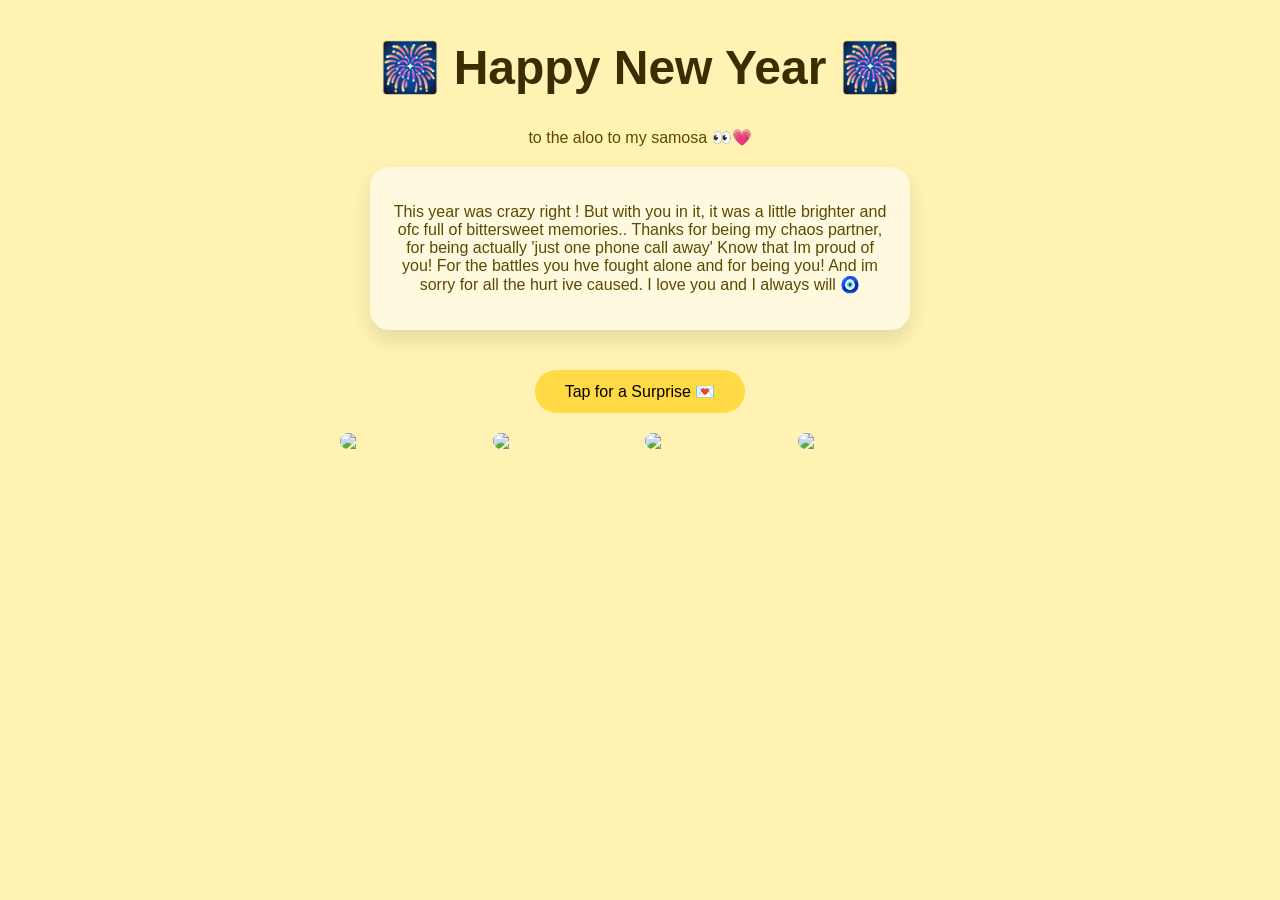
==== index.html @ d5316899 "Add index.html for New Year celebration" ====
<!DOCTYPE html>
<html lang="en">
<head>
<meta charset="UTF-8">
<title>Happy New year sweetheart ✨</title>

<style>
  body {
    margin: 0;
    font-family: 'Poppins', sans-serif;
    background: #fff2b2; /* butter yellow */
    text-align: center;
    overflow-x: hidden;
  }

  h1 {
    margin-top: 40px;
    font-size: 3em;
    color: #3a2d00;
  }

  p {
    color: #5a4a00;
  }

  .card {
    background: rgba(255,255,255,0.6);
    border-radius: 20px;
    padding: 20px;
    margin: 20px auto;
    max-width: 500px;
    box-shadow: 0 10px 20px rgba(0,0,0,0.1);
  }

  button {
    background: #ffda44;
    border: none;
    padding: 12px 30px;
    border-radius: 30px;
    font-size: 1em;
    cursor: pointer;
    margin-top: 20px;
  }

  button:hover {
    background: #ffd000;
  }

  .hidden {
    display: none;
  }

  /* Gallery */
  .gallery {
    display: grid;
    grid-template-columns: repeat(auto-fit, minmax(120px, 1fr));
    gap: 10px;
    padding: 20px;
    max-width: 600px;
    margin: auto;
  }

  .gallery img {
    width: 100%;
    border-radius: 15px;
    object-fit: cover;
  }

  canvas {
    position: fixed;
    top: 0;
    left: 0;
    pointer-events: none;
  }
</style>
</head>

<body>

<canvas id="fireworks"></canvas>

<h1>🎆 Happy New Year 🎆</h1>
<p>to the aloo to my samosa 👀💗</p>

<div class="card">
  <p>
    This year was crazy right !
    But with you in it, it was a little brighter
    and ofc full of bittersweet memories..
    Thanks for being my chaos partner, for being actually 'just one phone call away'
    Know that Im proud of you! For the battles you hve fought alone
    and for being you! 
    And im sorry for all the hurt ive caused. 
    I love you and I always will 🧿

  </p>
</div>

<button onclick="reveal()">Tap for a Surprise 💌</button>

<div id="surprise" class="card hidden">
  <p>
    No matter where life takes us,
    you’ll always be my person.
    Let’s make 2026 better together. 💫
    I hope you live more, love yourself more 
    and fight for your dreams with everything you hve got.
    Cheers 🥂 
    With love,
    Nagina.
  </p>
</div>

<h2 class="hidden" id="gallery title">US 📸🧿</h2>


<div class="gallery hidden" id="gallery">
  <!-- Replace image links with your photos -->
  <img src="https://via.placeholder.com/300">
  <img src="https://via.placeholder.com/300">
  <img src="https://via.placeholder.com/300">
  <img src="https://via.placeholder.com/300">
</div>

<script>
  function reveal() {
    document.getElementById("surprise").classList.remove("hidden");
    document.getElementById("gallery").classList.remove("hidden");
    document.getElementById("galleryTitle").classList.remove("hidden");
  }

  /* Fireworks animation */
  const canvas = document.getElementById('fireworks');
  const ctx = canvas.getContext('2d');
  canvas.width = window.innerWidth;
  canvas.height = window.innerHeight;

  function firework() {
    const x = Math.random() * canvas.width;
    const y = Math.random() * canvas.height / 2;
    const radius = Math.random() * 3 + 2;
    const particles = 30;

    for (let i = 0; i < particles; i++) {
      const angle = (Math.PI * 2) / particles * i;
      const speed = Math.random() * 3 + 2;
      let px = =;
      let py = y;

      const color = `hsl(${Math.random() * 360}, 100%, 60%)`;

      function animate() {
        ctx.fillStyle = color;
        ctx.beginPath();
        ctx.arc(px, py, radius, 0, Math.PI * 2);
        ctx.fill();

        px += Math.cos(angle) * speed;
        py += Math.sin(angle) * speed;
      }

      animate();
    }
  }

  setInterval(firework, 700);
</script>

</body>
</html>
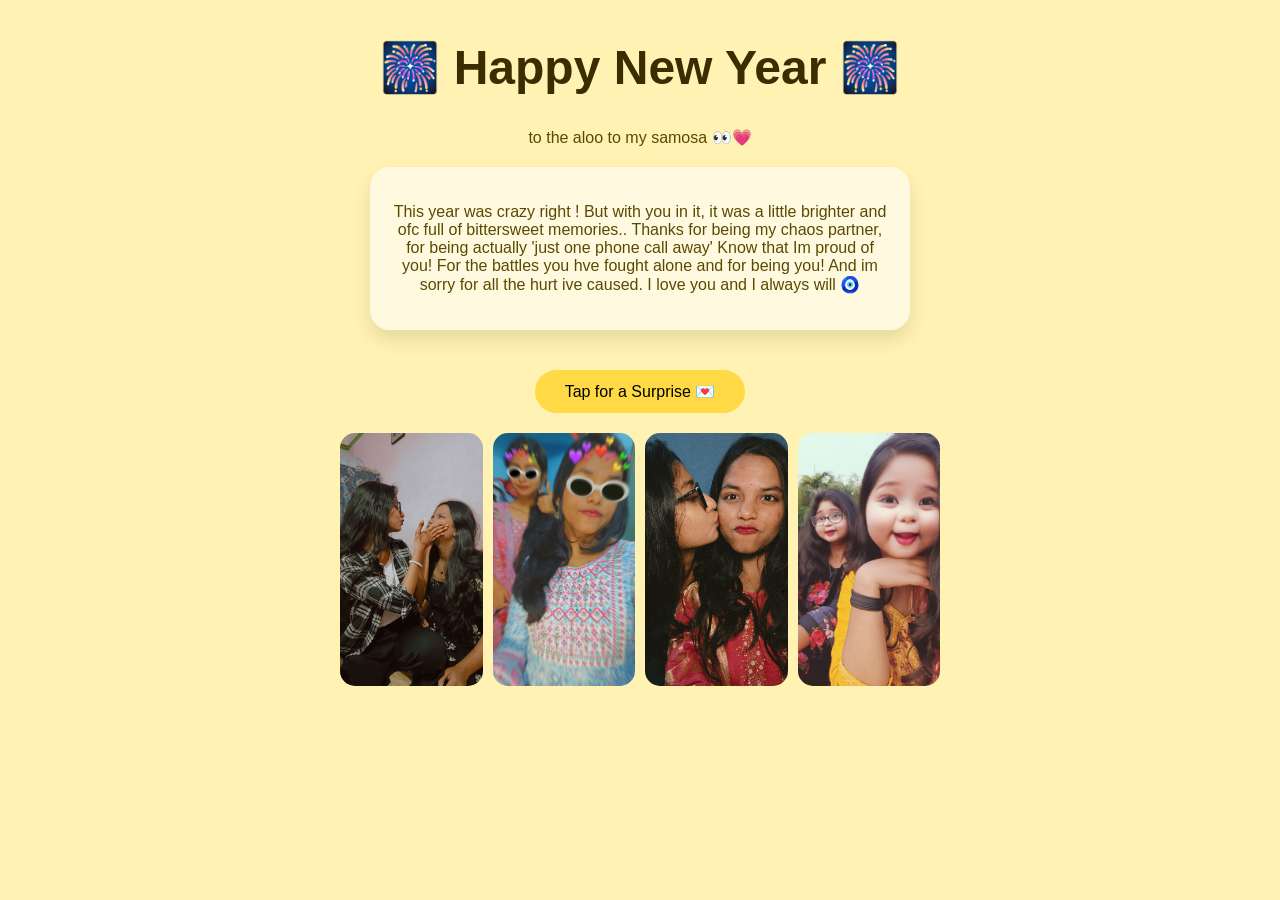
==== commit 878486b3: "Update index.html" ====
--- a/index.html
+++ b/index.html
@@ -116,10 +116,10 @@
 
 <div class="gallery hidden" id="gallery">
   <!-- Replace image links with your photos -->
-  <img src="https://via.placeholder.com/300">
-  <img src="https://via.placeholder.com/300">
-  <img src="https://via.placeholder.com/300">
-  <img src="https://via.placeholder.com/300">
+  <img src="Snapchat-1997992953.jpg">
+  <img src="Snapchat-1638266593.jpg">
+  <img src="Snapchat-118253574.jpg">
+  <img src="IMG-20250403-WA0043.jpg">
 </div>
 
 <script>
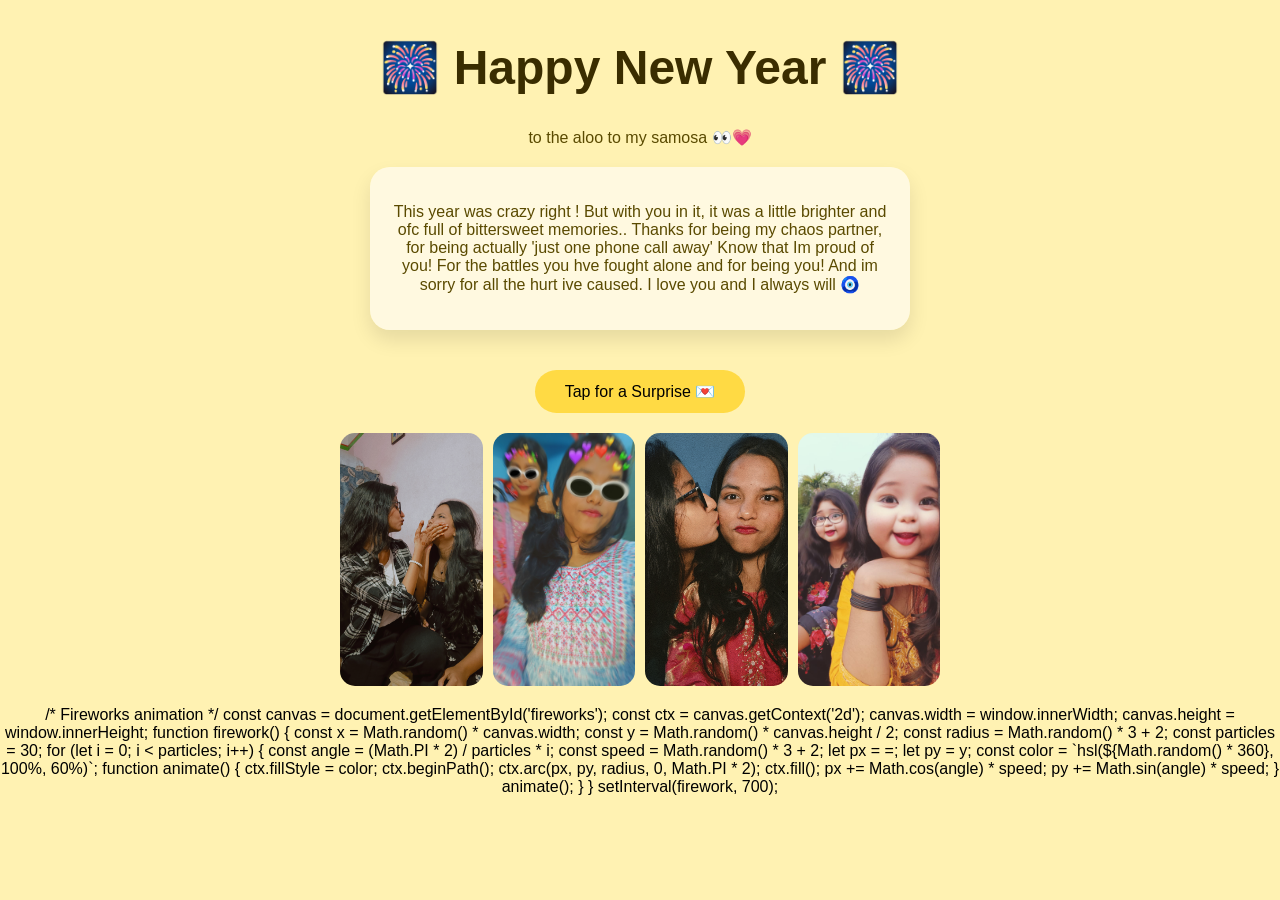
==== commit c51d383d: "Update index.html" ====
--- a/index.html
+++ b/index.html
@@ -96,7 +96,8 @@
   </p>
 </div>
 
-<button onclick="reveal()">Tap for a Surprise 💌</button>
+<button type="button" onclick="reveal()">Tap for a Surprise 💌</button>
+
 
 <div id="surprise" class="card hidden">
   <p>
@@ -123,11 +124,14 @@
 </div>
 
 <script>
-  function reveal() {
-    document.getElementById("surprise").classList.remove("hidden");
-    document.getElementById("gallery").classList.remove("hidden");
-    document.getElementById("galleryTitle").classList.remove("hidden");
+  function reveal() 
+   {
+    document.getElementById("surprise").style.display = "block";
+    document.getElementById("gallery").style.display = "grid";
+    document.getElementById("galleryTitle").style.display = "block";
   }
+</script>
+
 
   /* Fireworks animation */
   const canvas = document.getElementById('fireworks');
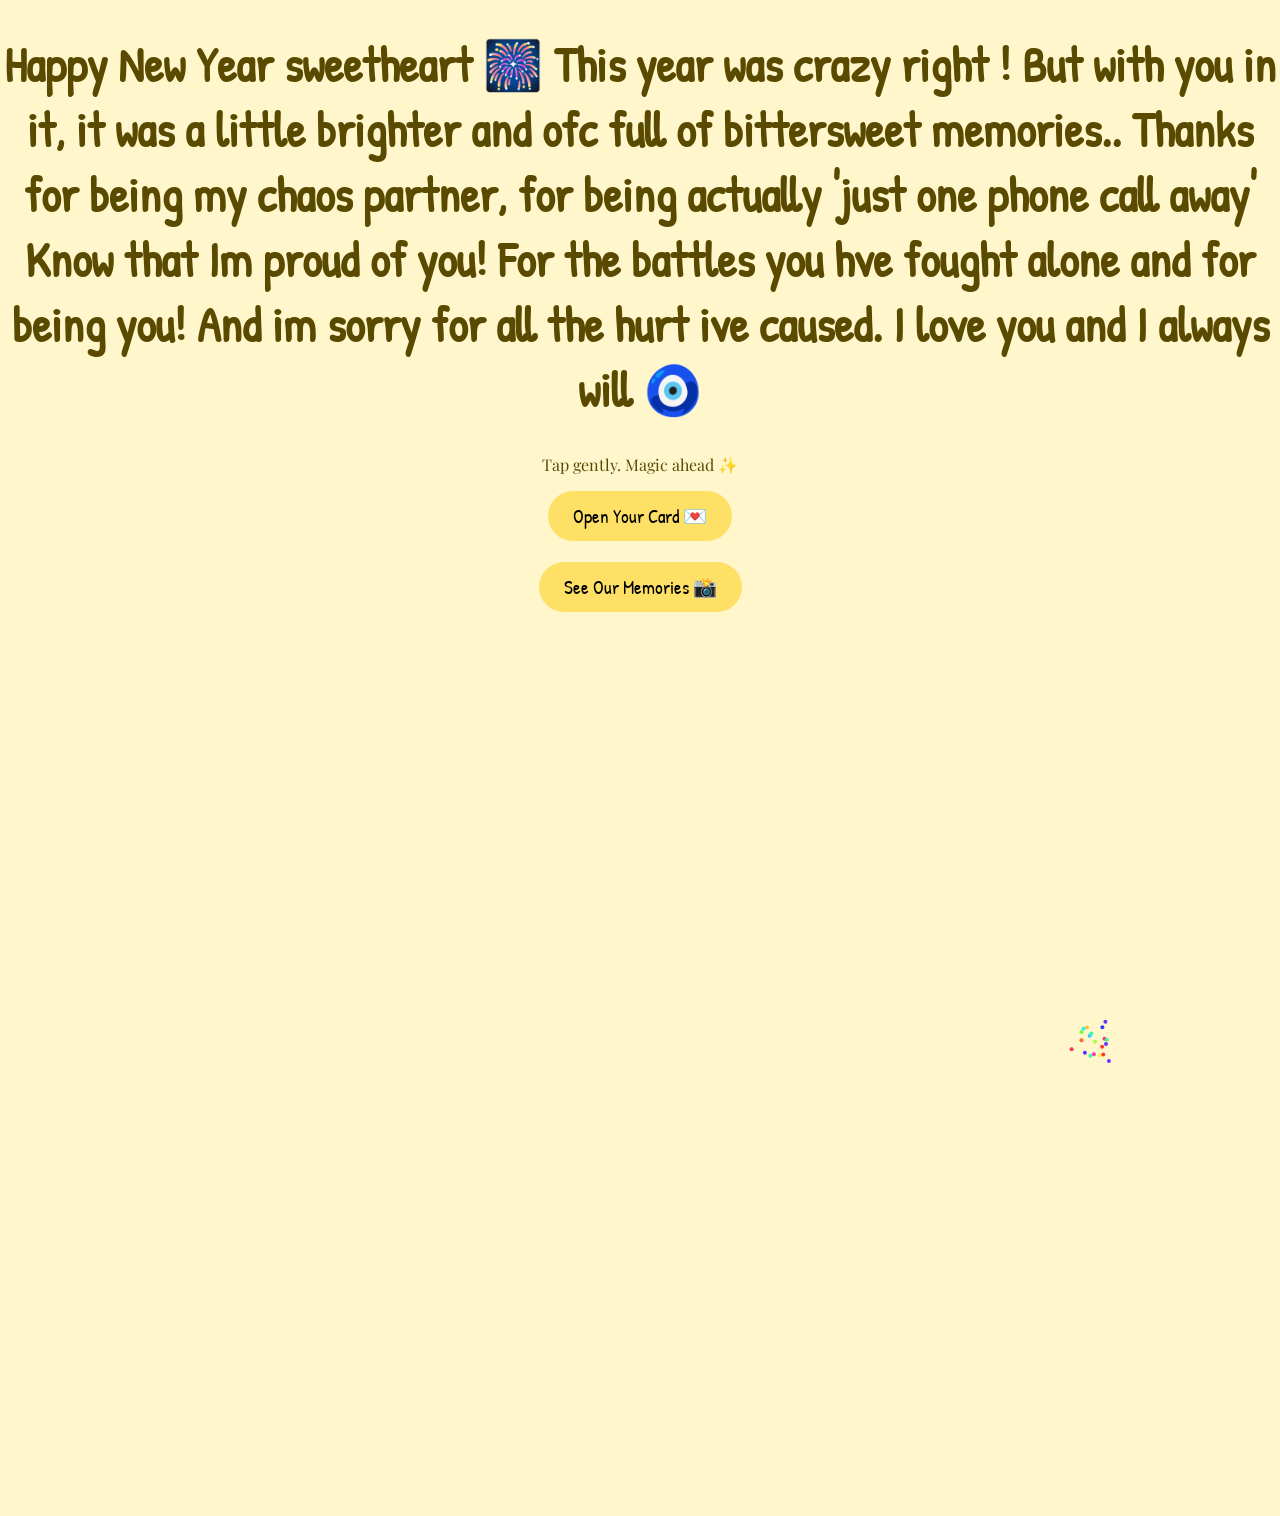
==== commit 0f5039bb: "Update index.html" ====
--- a/index.html
+++ b/index.html
@@ -1,89 +1,12 @@
 <!DOCTYPE html>
-<html lang="en">
+<html>
 <head>
-<meta charset="UTF-8">
-<title>Happy New year sweetheart ✨</title>
-
-<style>
-  body {
-    margin: 0;
-    font-family: 'Poppins', sans-serif;
-    background: #fff2b2; /* butter yellow */
-    text-align: center;
-    overflow-x: hidden;
-  }
-
-  h1 {
-    margin-top: 40px;
-    font-size: 3em;
-    color: #3a2d00;
-  }
-
-  p {
-    color: #5a4a00;
-  }
-
-  .card {
-    background: rgba(255,255,255,0.6);
-    border-radius: 20px;
-    padding: 20px;
-    margin: 20px auto;
-    max-width: 500px;
-    box-shadow: 0 10px 20px rgba(0,0,0,0.1);
-  }
-
-  button {
-    background: #ffda44;
-    border: none;
-    padding: 12px 30px;
-    border-radius: 30px;
-    font-size: 1em;
-    cursor: pointer;
-    margin-top: 20px;
-  }
-
-  button:hover {
-    background: #ffd000;
-  }
-
-  .hidden {
-    display: none;
-  }
-
-  /* Gallery */
-  .gallery {
-    display: grid;
-    grid-template-columns: repeat(auto-fit, minmax(120px, 1fr));
-    gap: 10px;
-    padding: 20px;
-    max-width: 600px;
-    margin: auto;
-  }
-
-  .gallery img {
-    width: 100%;
-    border-radius: 15px;
-    object-fit: cover;
-  }
-
-  canvas {
-    position: fixed;
-    top: 0;
-    left: 0;
-    pointer-events: none;
-  }
-</style>
+  <title>To the aloo to my samosa💛</title>
+  <link rel="stylesheet" href="style.css">
 </head>
-
 <body>
 
-<canvas id="fireworks"></canvas>
-
-<h1>🎆 Happy New Year 🎆</h1>
-<p>to the aloo to my samosa 👀💗</p>
-
-<div class="card">
-  <p>
+<h1>Happy New Year sweetheart 🎆
     This year was crazy right !
     But with you in it, it was a little brighter
     and ofc full of bittersweet memories..
@@ -91,85 +14,37 @@
     Know that Im proud of you! For the battles you hve fought alone
     and for being you! 
     And im sorry for all the hurt ive caused. 
-    I love you and I always will 🧿
+    I love you and I always will 🧿</h1>
+<p>Tap gently. Magic ahead ✨</p>
 
-  </p>
-</div>
+<button onclick="location.href='card.html'">Open Your Card 💌</button>
+<br><br>
+<button onclick="location.href='gallery.html'">See Our Memories 📸</button>
 
-<button type="button" onclick="reveal()">Tap for a Surprise 💌</button>
+<audio autoplay loop>
+  <source src="https://cdn.pixabay.com/audio/2022/03/15/audio_5c6d8a2a56.mp3">
+</audio>
 
-
-<div id="surprise" class="card hidden">
-  <p>
-    No matter where life takes us,
-    you’ll always be my person.
-    Let’s make 2026 better together. 💫
-    I hope you live more, love yourself more 
-    and fight for your dreams with everything you hve got.
-    Cheers 🥂 
-    With love,
-    Nagina.
-  </p>
-</div>
-
-<h2 class="hidden" id="gallery title">US 📸🧿</h2>
-
-
-<div class="gallery hidden" id="gallery">
-  <!-- Replace image links with your photos -->
-  <img src="Snapchat-1997992953.jpg">
-  <img src="Snapchat-1638266593.jpg">
-  <img src="Snapchat-118253574.jpg">
-  <img src="IMG-20250403-WA0043.jpg">
-</div>
+<canvas id="fireworks"></canvas>
 
 <script>
-  function reveal() 
-   {
-    document.getElementById("surprise").style.display = "block";
-    document.getElementById("gallery").style.display = "grid";
-    document.getElementById("galleryTitle").style.display = "block";
+const canvas = document.getElementById("fireworks");
+const ctx = canvas.getContext("2d");
+canvas.width = window.innerWidth;
+canvas.height = window.innerHeight;
+
+function firework(){
+  const x = Math.random()*canvas.width;
+  const y = Math.random()*canvas.height/2;
+  for(let i=0;i<20;i++){
+    ctx.fillStyle=`hsl(${Math.random()*360},100%,60%)`;
+    ctx.beginPath();
+    ctx.arc(x+Math.random()*40,y+Math.random()*40,2,0,Math.PI*2);
+    ctx.fill();
   }
-</script>
-
-
-  /* Fireworks animation */
-  const canvas = document.getElementById('fireworks');
-  const ctx = canvas.getContext('2d');
-  canvas.width = window.innerWidth;
-  canvas.height = window.innerHeight;
-
-  function firework() {
-    const x = Math.random() * canvas.width;
-    const y = Math.random() * canvas.height / 2;
-    const radius = Math.random() * 3 + 2;
-    const particles = 30;
-
-    for (let i = 0; i < particles; i++) {
-      const angle = (Math.PI * 2) / particles * i;
-      const speed = Math.random() * 3 + 2;
-      let px = =;
-      let py = y;
-
-      const color = `hsl(${Math.random() * 360}, 100%, 60%)`;
-
-      function animate() {
-        ctx.fillStyle = color;
-        ctx.beginPath();
-        ctx.arc(px, py, radius, 0, Math.PI * 2);
-        ctx.fill();
-
-        px += Math.cos(angle) * speed;
-        py += Math.sin(angle) * speed;
-      }
-
-      animate();
-    }
-  }
-
-  setInterval(firework, 700);
+}
+setInterval(firework,700);
 </script>
 
 </body>
 </html>
-
--- a/style.css
+++ b/style.css
@@ -0,0 +1,66 @@
+@import url('https://fonts.googleapis.com/css2?family=Playfair+Display&family=Patrick+Hand&display=swap');
+
+body {
+  margin: 0;
+  background: #fff6cc;
+  font-family: 'Playfair Display', serif;
+  text-align: center;
+  color: #5a4a00;
+}
+
+h1 {
+  font-family: 'Patrick Hand', cursive;
+  font-size: 3em;
+}
+
+.card-box {
+  width: 300px;
+  height: 200px;
+  margin: 50px auto;
+  perspective: 1000px;
+}
+
+.card {
+  width: 100%;
+  height: 100%;
+  background: #ffeb99;
+  border-radius: 15px;
+  transform-style: preserve-3d;
+  transition: transform 1s;
+  cursor: pointer;
+}
+
+.card.open {
+  transform: rotateY(180deg);
+}
+
+.card-face {
+  position: absolute;
+  width: 100%;
+  height: 100%;
+  backface-visibility: hidden;
+  display: flex;
+  align-items: center;
+  justify-content: center;
+  padding: 20px;
+}
+
+.card-back {
+  transform: rotateY(180deg);
+}
+
+button {
+  background: #ffe066;
+  border: none;
+  padding: 12px 25px;
+  border-radius: 25px;
+  font-family: 'Patrick Hand', cursive;
+  font-size: 1.2em;
+  cursor: pointer;
+}
+
+.gallery img {
+  width: 200px;
+  border-radius: 20px;
+  margin: 10px;
+}
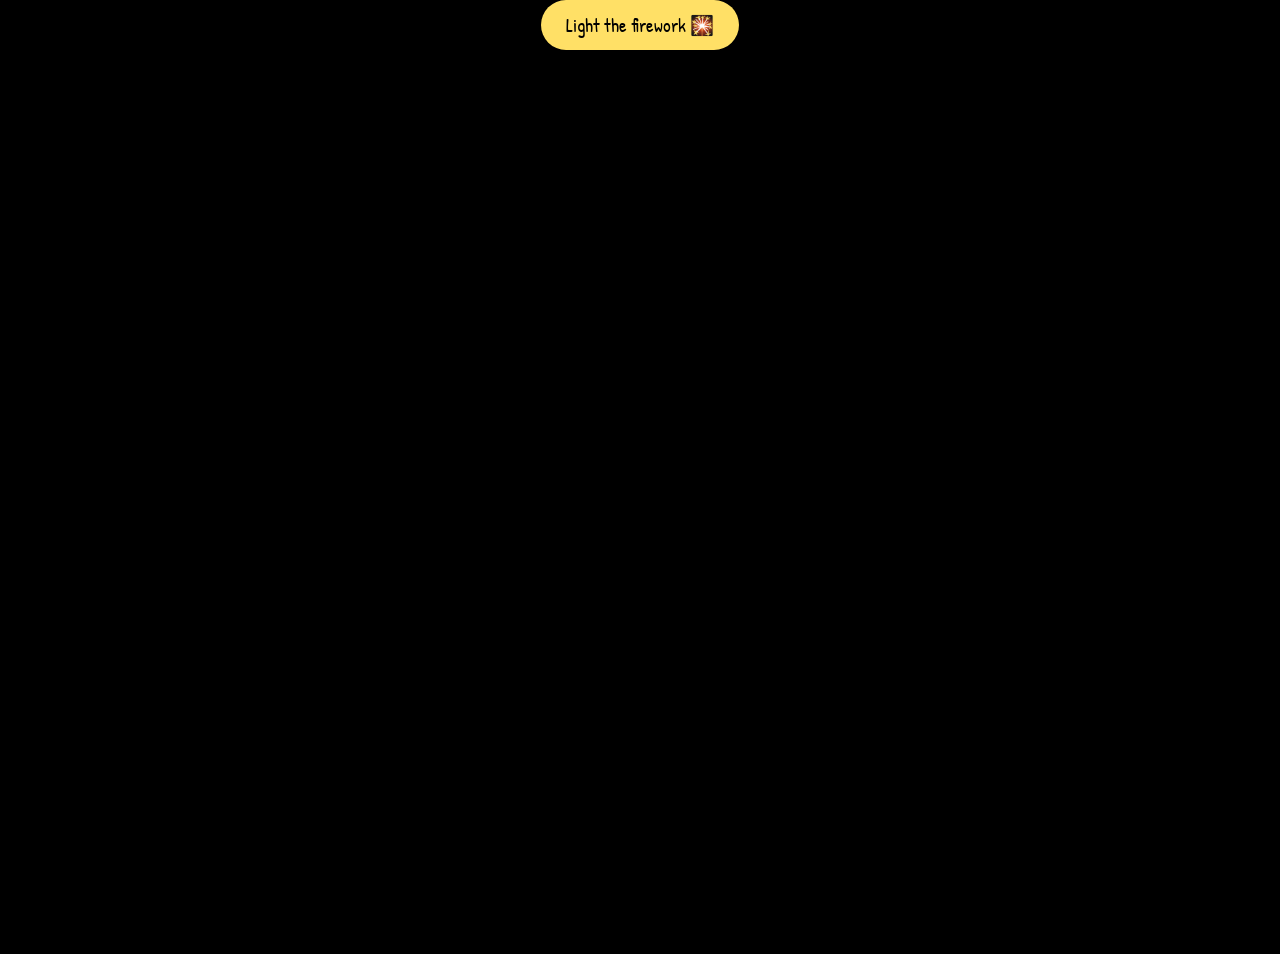
==== commit 7eb47f81: "Update index.html" ====
--- a/index.html
+++ b/index.html
@@ -5,46 +5,63 @@
   <link rel="stylesheet" href="style.css">
 </head>
 <body>
+<body style="background:black; color:white;">
 
-<h1>Happy New Year sweetheart 🎆
-    This year was crazy right !
+<h1 id="title" style="display:none;">Happy New Year sweetheart🎆
+This year was crazy right !
     But with you in it, it was a little brighter
     and ofc full of bittersweet memories..
-    Thanks for being my chaos partner, for being actually 'just one phone call away'
+    Thanks for being my chaos partner, for being actually 'just one phone call away'.
     Know that Im proud of you! For the battles you hve fought alone
     and for being you! 
     And im sorry for all the hurt ive caused. 
     I love you and I always will 🧿</h1>
-<p>Tap gently. Magic ahead ✨</p>
 
-<button onclick="location.href='card.html'">Open Your Card 💌</button>
-<br><br>
-<button onclick="location.href='gallery.html'">See Our Memories 📸</button>
+<button id="ignite">Light the firework 🎇</button>
 
-<audio autoplay loop>
-  <source src="https://cdn.pixabay.com/audio/2022/03/15/audio_5c6d8a2a56.mp3">
-</audio>
+<div id="actions" style="display:none;">
+  <br>
+  <button onclick="location.href='card.html'">Open Your Card 💌</button>
+  <br><br>
+  <button onclick="location.href='gallery.html'">See Our Memories 📸</button>
+</div>
 
 <canvas id="fireworks"></canvas>
 
+<audio id="boom">
+  <source src="https://cdn.pixabay.com/audio/2021/09/01/audio_38c1c7c2c7.mp3">
+</audio>
+
 <script>
+const btn = document.getElementById("ignite");
 const canvas = document.getElementById("fireworks");
 const ctx = canvas.getContext("2d");
-canvas.width = window.innerWidth;
-canvas.height = window.innerHeight;
+canvas.width = innerWidth;
+canvas.height = innerHeight;
+
+btn.onclick = () => {
+  document.getElementById("boom").play();
+  btn.style.display="none";
+  document.getElementById("title").style.display="block";
+  document.getElementById("actions").style.display="block";
+  setInterval(firework,400);
+};
 
 function firework(){
-  const x = Math.random()*canvas.width;
-  const y = Math.random()*canvas.height/2;
-  for(let i=0;i<20;i++){
+  const x=Math.random()*canvas.width;
+  const y=Math.random()*canvas.height/2;
+  for(let i=0;i<30;i++){
     ctx.fillStyle=`hsl(${Math.random()*360},100%,60%)`;
     ctx.beginPath();
-    ctx.arc(x+Math.random()*40,y+Math.random()*40,2,0,Math.PI*2);
+    ctx.arc(x+Math.random()*50,y+Math.random()*50,3,0,Math.PI*2);
     ctx.fill();
   }
 }
-setInterval(firework,700);
 </script>
+</body>
 
+
+
+  
 </body>
 </html>
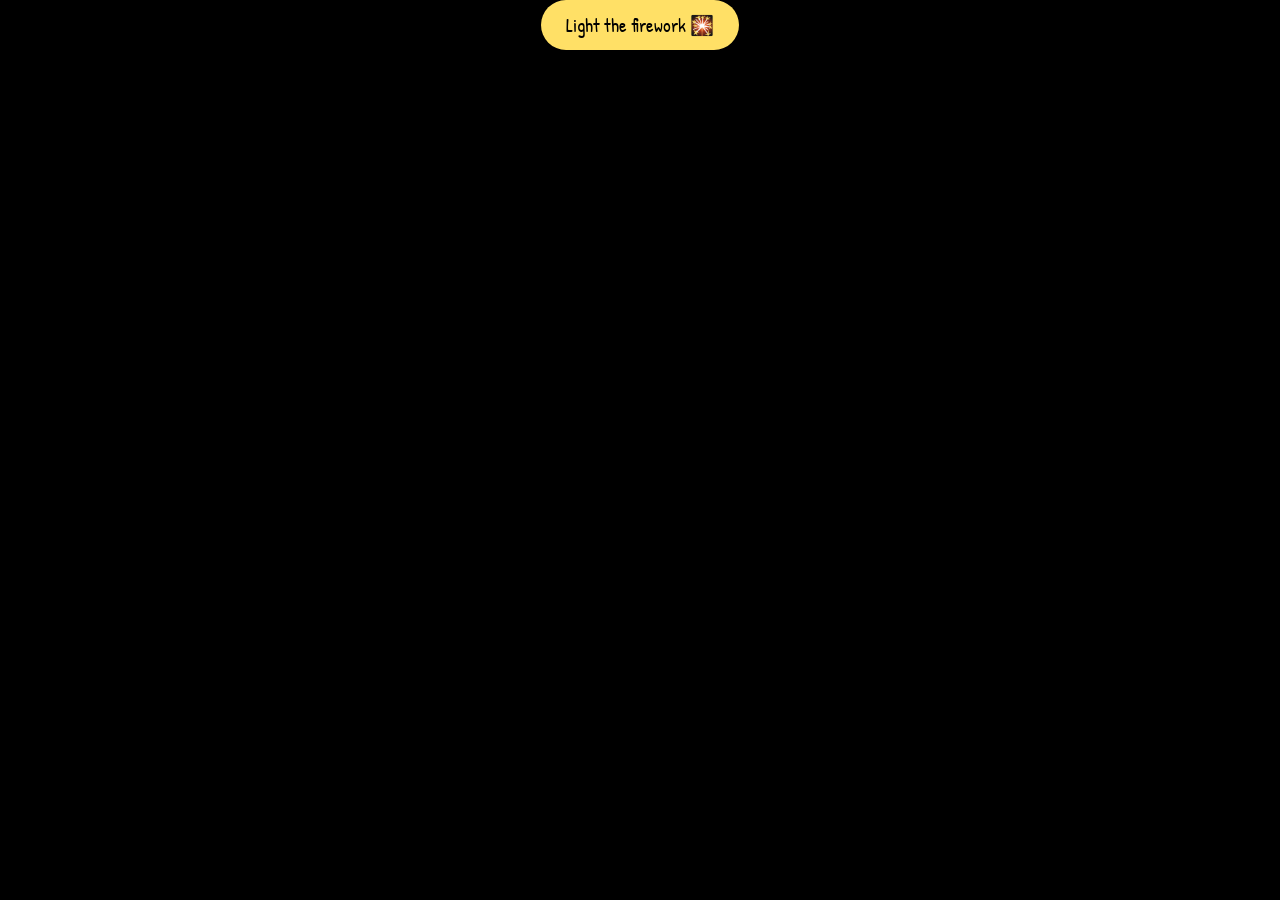
==== commit 65e16b9c: "Update index.html" ====
--- a/index.html
+++ b/index.html
@@ -26,7 +26,14 @@
   <button onclick="location.href='gallery.html'">See Our Memories 📸</button>
 </div>
 
-<canvas id="fireworks"></canvas>
+<canvas id="fireworks" style="
+position: fixed;
+top: 0;
+left: 0;
+z-index: 0;
+pointer-events: none;
+"></canvas>
+
 
 <audio id="boom">
   <source src="https://cdn.pixabay.com/audio/2021/09/01/audio_38c1c7c2c7.mp3">
--- a/style.css
+++ b/style.css
@@ -64,3 +64,70 @@
   border-radius: 20px;
   margin: 10px;
 }
+.gallery-title {
+  font-family: 'Patrick Hand', cursive;
+  font-size: 2.8em;
+  margin-top: 30px;
+}
+
+.subtitle {
+  font-style: italic;
+  opacity: 0.8;
+  margin-bottom: 40px;
+}
+
+/* gallery layout */
+.gallery-container {
+  display: flex;
+  flex-wrap: wrap;
+  justify-content: center;
+  gap: 30px;
+  padding-bottom: 100px;
+}
+
+.photo-card {
+  background: #fffbe6;
+  padding: 15px;
+  border-radius: 20px;
+  width: 220px;
+  animation: float 4s ease-in-out infinite;
+  box-shadow: 0 10px 25px rgba(0,0,0,0.1);
+}
+
+.photo-card img {
+  width: 100%;
+  border-radius: 15px;
+}
+
+.photo-card p {
+  margin-top: 10px;
+  font-family: 'Patrick Hand', cursive;
+  font-size: 1.1em;
+}
+
+/* floating animation */
+@keyframes float {
+  0% { transform: translateY(0); }
+  50% { transform: translateY(-15px); }
+  100% { transform: translateY(0); }
+}
+
+/* hearts animation */
+.hearts {
+  position: fixed;
+  bottom: -20px;
+  font-size: 24px;
+  animation: heartsUp 6s infinite ease-in;
+  opacity: 0.7;
+}
+
+.hearts:nth-child(1) { left: 20%; animation-delay: 0s; }
+.hearts:nth-child(2) { left: 50%; animation-delay: 2s; }
+.hearts:nth-child(3) { left: 80%; animation-delay: 4s; }
+
+@keyframes heartsUp {
+  0% { transform: translateY(0); opacity: 0; }
+  20% { opacity: 1; }
+  100% { transform: translateY(-600px); opacity: 0; }
+}
+
